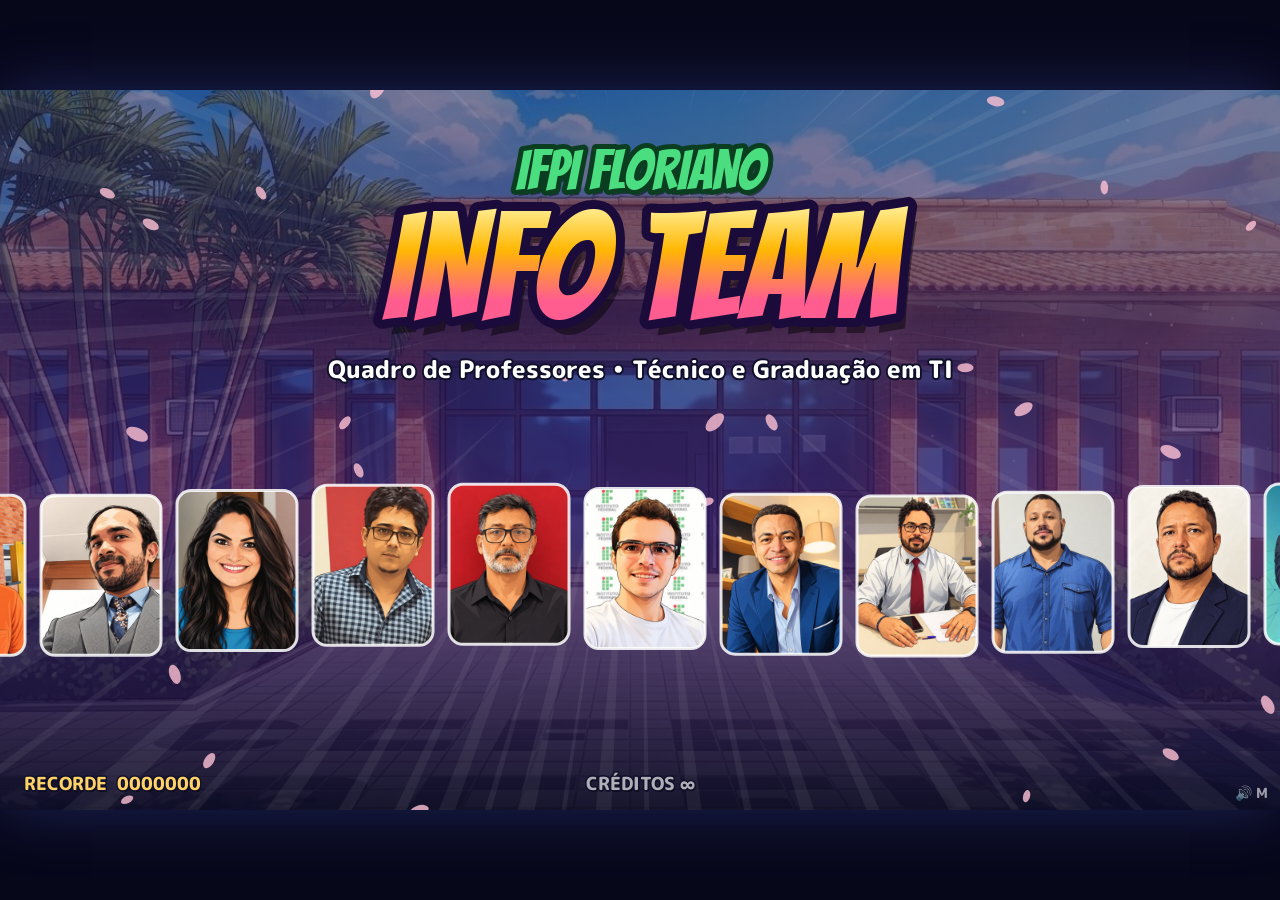
==== index.html @ 799edb48 "IFPI Floriano Info Team — versão 3 com tela vertical para celular - Detecta a orientação da janela: " ====
<!DOCTYPE html>
<html lang="pt-BR">
<head>
  <meta charset="UTF-8">
  <meta name="viewport" content="width=device-width, initial-scale=1.0, user-scalable=no">
  <title>IFPI Floriano Info Team</title>
  <link rel="preconnect" href="https://fonts.googleapis.com">
  <link rel="preconnect" href="https://fonts.gstatic.com" crossorigin>
  <link href="https://fonts.googleapis.com/css2?family=Bangers&family=M+PLUS+Rounded+1c:wght@500;800&display=swap" rel="stylesheet">
  <link rel="stylesheet" href="css/jogo.css">
</head>
<body>
  <canvas id="tela" aria-label="Jogo IFPI Floriano Info Team"></canvas>
  <script src="js/dados.js"></script>
  <script src="js/audio.js"></script>
  <script src="js/jogo.js"></script>
</body>
</html>
---- css/jogo.css ----
* { margin: 0; padding: 0; box-sizing: border-box; }

html, body {
  width: 100%;
  height: 100%;
  background: #07071a;
  overflow: hidden;
}

body {
  display: flex;
  align-items: center;
  justify-content: center;
}

#tela {
  display: block;
  touch-action: none;
  user-select: none;
  -webkit-user-select: none;
  -webkit-tap-highlight-color: transparent;
  box-shadow: 0 0 60px rgba(90, 120, 255, 0.25);
}
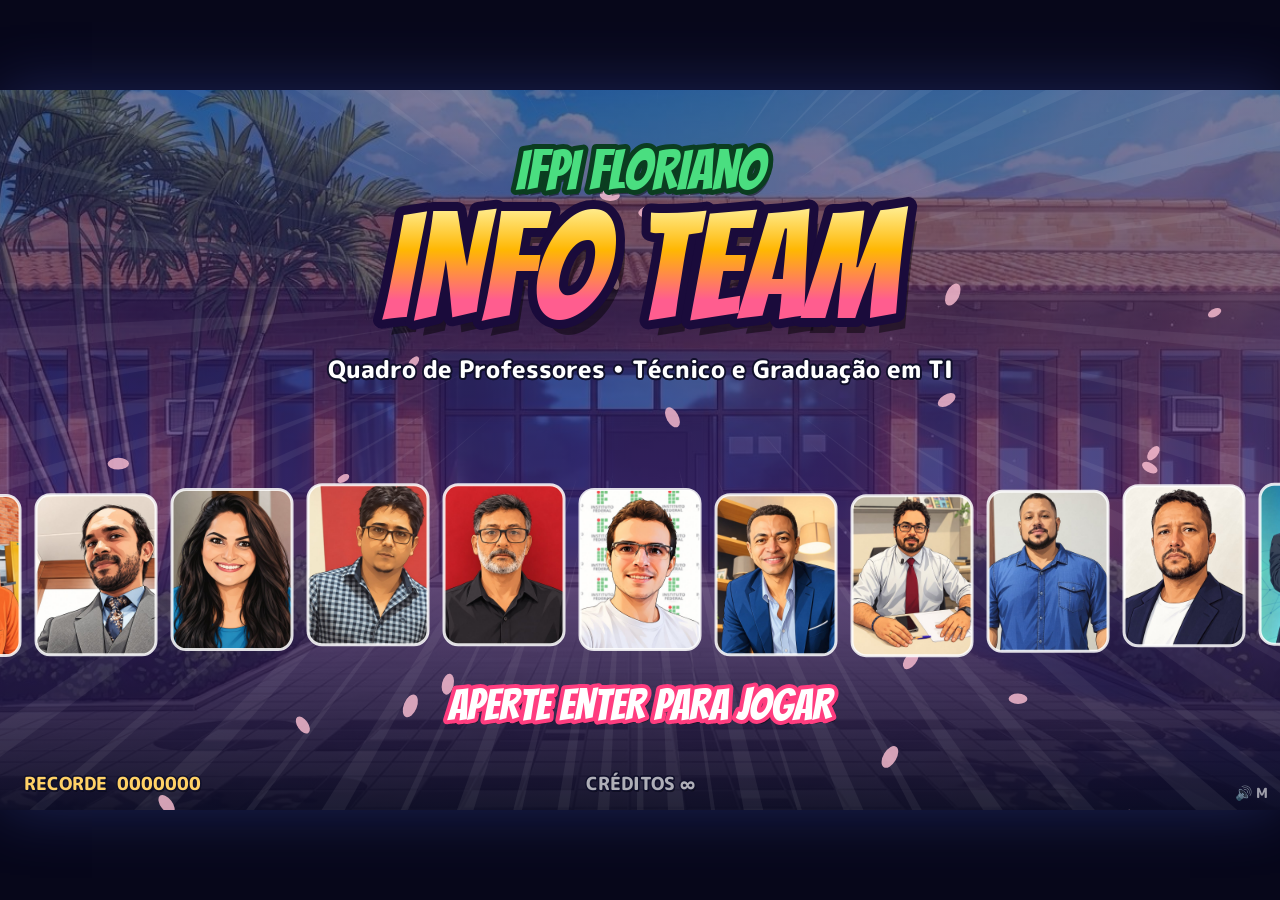
==== commit e2770b33: "Balões menores na vertical e tela cheia no celular - Vertical: texto dos balões de 24 para 20 px (ba" ====
--- a/index.html
+++ b/index.html
@@ -2,8 +2,17 @@
 <html lang="pt-BR">
 <head>
   <meta charset="UTF-8">
-  <meta name="viewport" content="width=device-width, initial-scale=1.0, user-scalable=no">
+  <meta name="viewport" content="width=device-width, initial-scale=1.0, user-scalable=no, viewport-fit=cover">
   <title>IFPI Floriano Info Team</title>
+  <!-- app instalável: aberto pela tela inicial, roda sem a barra do navegador -->
+  <link rel="manifest" href="manifest.json">
+  <meta name="theme-color" content="#1a1045">
+  <meta name="mobile-web-app-capable" content="yes">
+  <meta name="apple-mobile-web-app-capable" content="yes">
+  <meta name="apple-mobile-web-app-status-bar-style" content="black-translucent">
+  <meta name="apple-mobile-web-app-title" content="Info Team">
+  <link rel="icon" href="icones/icone-192.png">
+  <link rel="apple-touch-icon" href="icones/icone-180.png">
   <link rel="preconnect" href="https://fonts.googleapis.com">
   <link rel="preconnect" href="https://fonts.gstatic.com" crossorigin>
   <link href="https://fonts.googleapis.com/css2?family=Bangers&family=M+PLUS+Rounded+1c:wght@500;800&display=swap" rel="stylesheet">
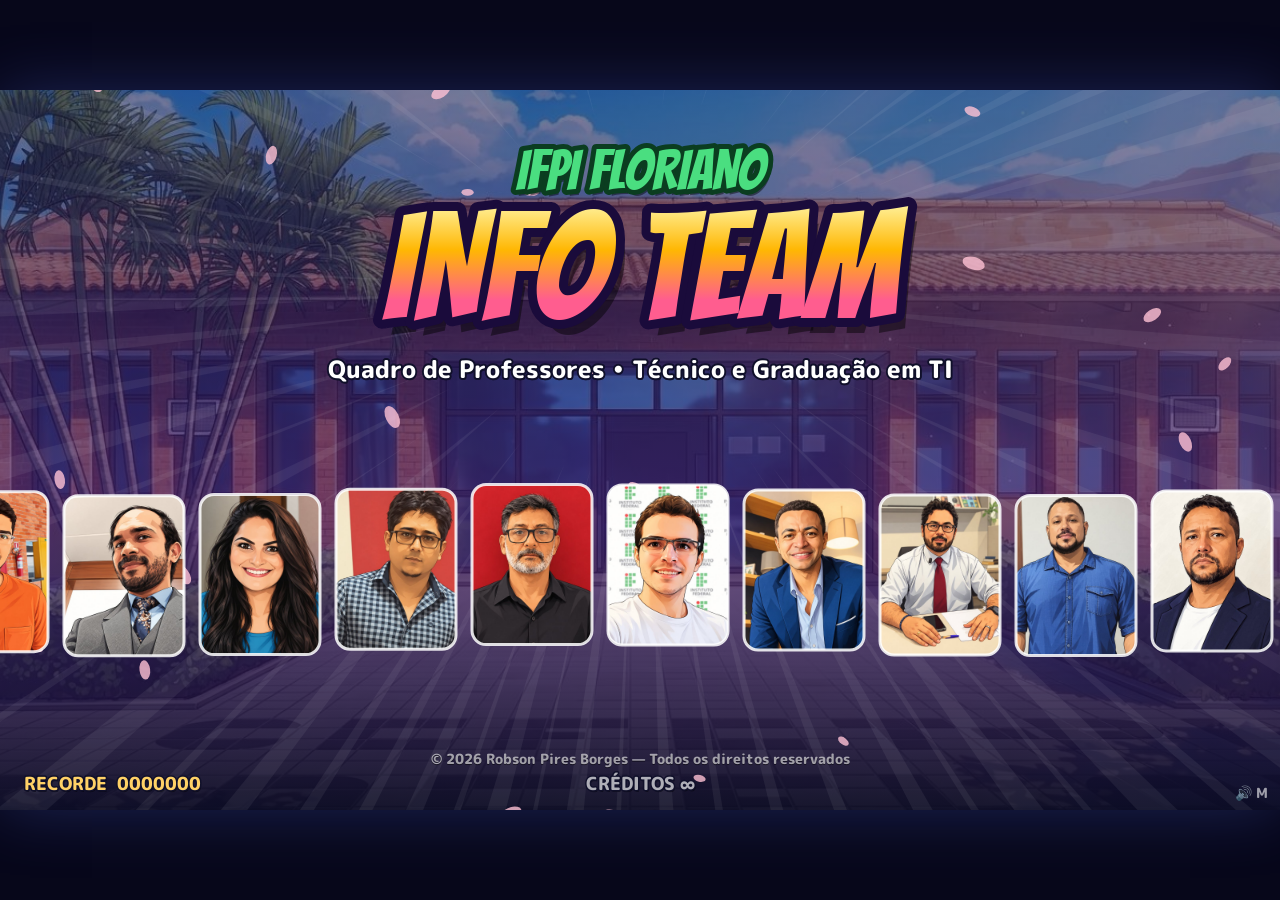
==== commit 58a2f609: "Adiciona autoria, licença e aviso de direitos reservados - Cabeçalho em todos os arquivos-fonte (JS," ====
--- a/index.html
+++ b/index.html
@@ -1,4 +1,33 @@
 <!DOCTYPE html>
+<!--
+  IFPI FLORIANO INFO TEAM
+  Jogo arcade do quadro de professores de Informática.
+
+  Criado por: Prof. Me. Robson Pires Borges
+  Inspirado no quadro de professores do curso de Tecnologia em Análise e
+  Desenvolvimento de Sistemas (TADS) do IFPI Campus Floriano, 2026.
+
+  Copyright (c) 2026 Robson Pires Borges. Todos os direitos reservados.
+
+  USO LIVRE: é permitido jogar, executar e apresentar este jogo
+  (por exemplo, em aulas e eventos), mantendo os créditos do autor.
+
+  MODIFICAÇÕES: alterar, adaptar, traduzir ou criar obras derivadas deste
+  código, total ou parcialmente, depende de autorização prévia e expressa
+  do autor.
+
+  Base legal (Brasil):
+    - Lei nº 9.609/1998 (Lei do Software), art. 2º: programas de computador
+      são protegidos pelo regime de direitos autorais.
+    - Lei nº 9.610/1998 (Lei de Direitos Autorais), arts. 28 e 29: cabe ao
+      autor o direito exclusivo de utilizar a obra, e a adaptação e quaisquer
+      transformações dependem de sua autorização prévia e expressa.
+    - Constituição Federal, art. 5º, inciso XXVII: aos autores pertence o
+      direito exclusivo de utilização de suas obras.
+
+  Os nomes e retratos dos professores são usados com finalidade educativa;
+  os direitos de imagem pertencem a cada professor retratado.
+-->
 <html lang="pt-BR">
 <head>
   <meta charset="UTF-8">
--- a/css/jogo.css
+++ b/css/jogo.css
@@ -1,3 +1,32 @@
+/*!
+ * IFPI FLORIANO INFO TEAM
+ * Jogo arcade do quadro de professores de Informática.
+ *
+ * Criado por: Prof. Me. Robson Pires Borges
+ * Inspirado no quadro de professores do curso de Tecnologia em Análise e
+ * Desenvolvimento de Sistemas (TADS) do IFPI Campus Floriano, 2026.
+ *
+ * Copyright (c) 2026 Robson Pires Borges. Todos os direitos reservados.
+ *
+ * USO LIVRE: é permitido jogar, executar e apresentar este jogo
+ * (por exemplo, em aulas e eventos), mantendo os créditos do autor.
+ *
+ * MODIFICAÇÕES: alterar, adaptar, traduzir ou criar obras derivadas deste
+ * código, total ou parcialmente, depende de autorização prévia e expressa
+ * do autor.
+ *
+ * Base legal (Brasil):
+ *   - Lei nº 9.609/1998 (Lei do Software), art. 2º: programas de computador
+ *     são protegidos pelo regime de direitos autorais.
+ *   - Lei nº 9.610/1998 (Lei de Direitos Autorais), arts. 28 e 29: cabe ao
+ *     autor o direito exclusivo de utilizar a obra, e a adaptação e quaisquer
+ *     transformações dependem de sua autorização prévia e expressa.
+ *   - Constituição Federal, art. 5º, inciso XXVII: aos autores pertence o
+ *     direito exclusivo de utilização de suas obras.
+ *
+ * Os nomes e retratos dos professores são usados com finalidade educativa;
+ * os direitos de imagem pertencem a cada professor retratado.
+ */
 * { margin: 0; padding: 0; box-sizing: border-box; }
 
 html, body {
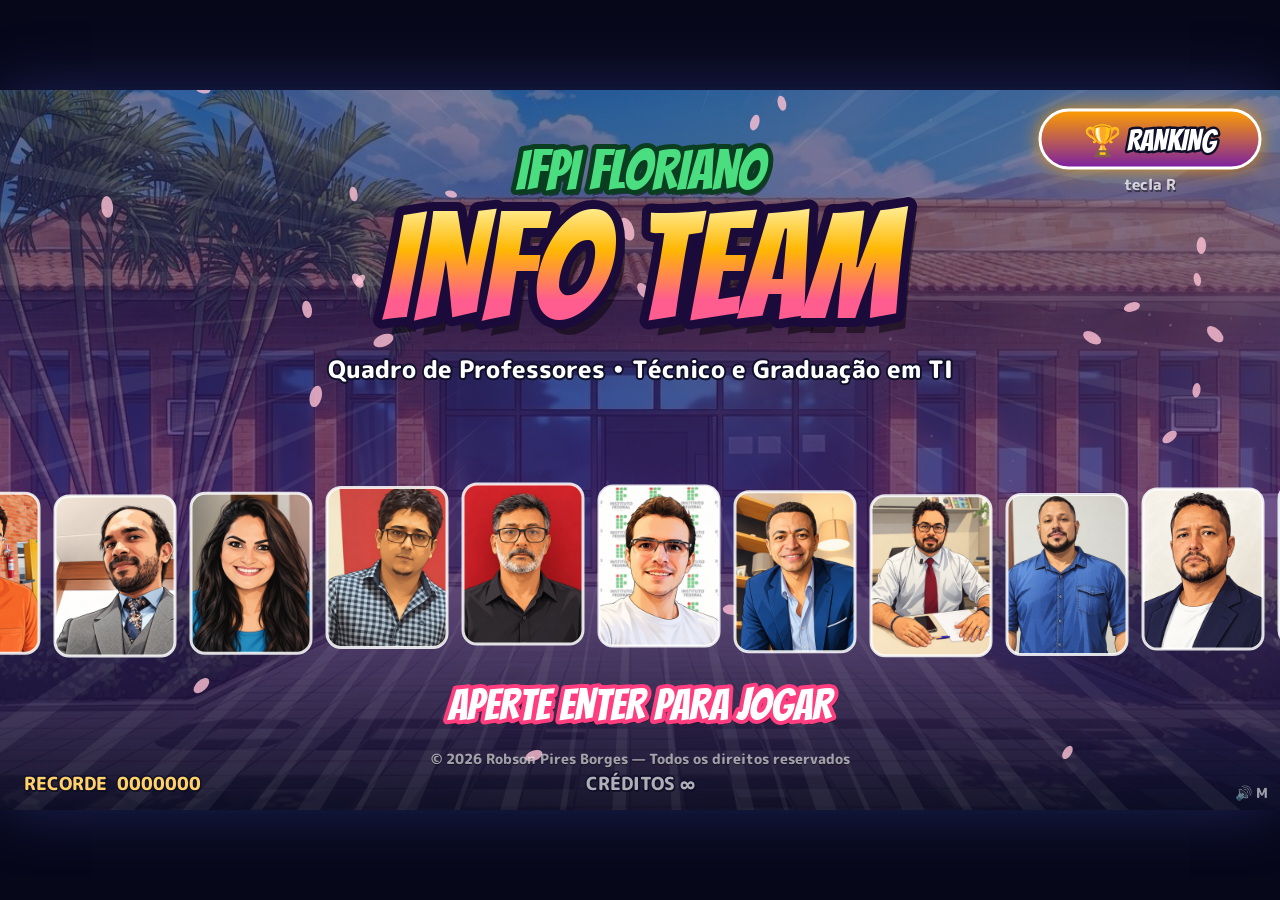
==== commit 815afbe4: "Adiciona ranking online de quem zera o jogo Quem conclui as 6 fases registra o apelido e a pontuação" ====
--- a/index.html
+++ b/index.html
@@ -51,6 +51,7 @@
   <canvas id="tela" aria-label="Jogo IFPI Floriano Info Team"></canvas>
   <script src="js/dados.js"></script>
   <script src="js/audio.js"></script>
+  <script src="js/ranking.js"></script>
   <script src="js/jogo.js"></script>
 </body>
 </html>
--- a/css/jogo.css
+++ b/css/jogo.css
@@ -50,3 +50,22 @@
   -webkit-tap-highlight-color: transparent;
   box-shadow: 0 0 60px rgba(90, 120, 255, 0.25);
 }
+
+/* campo do apelido no ranking: posicionado pelo jogo.js por cima do canvas */
+#campo-nome {
+  display: none;
+  position: fixed;
+  z-index: 2;
+  padding: 0 1em;
+  border: 4px solid #ffd166;
+  border-radius: 999px;
+  background: rgba(12, 10, 40, 0.92);
+  color: #fff;
+  font-family: "M PLUS Rounded 1c", "Trebuchet MS", sans-serif;
+  font-weight: 800;
+  text-align: center;
+  outline: none;
+  box-shadow: 0 0 24px rgba(255, 183, 3, 0.45);
+}
+#campo-nome::placeholder { color: rgba(255, 255, 255, 0.45); }
+#campo-nome:focus { border-color: #7dffb3; box-shadow: 0 0 28px rgba(125, 255, 179, 0.55); }
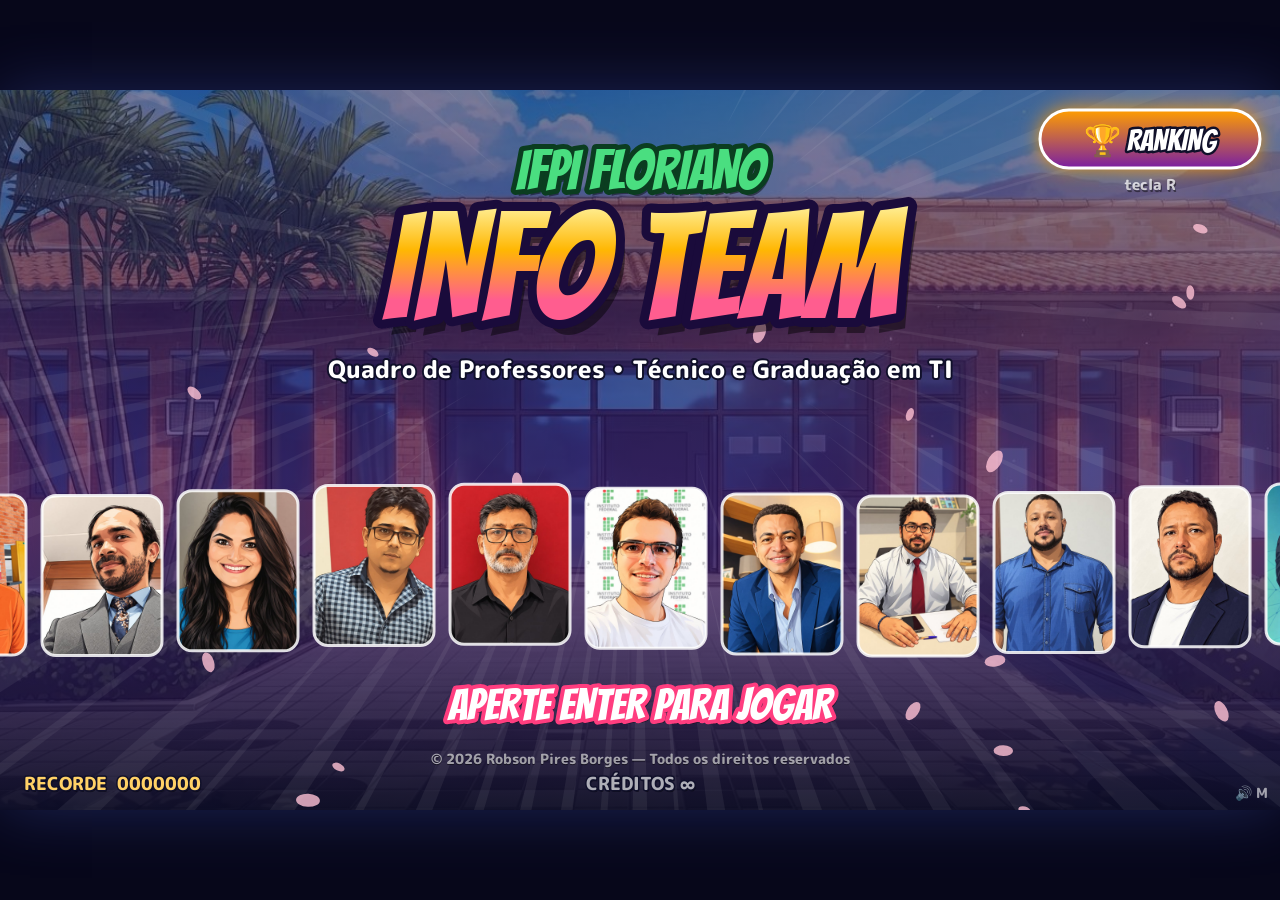
==== commit 62b29f60: "Adiciona service worker e ajusta manifest para gerar o app Android Co-Authored-By: Claude Opus 5.5 <" ====
--- a/index.html
+++ b/index.html
@@ -53,5 +53,9 @@
   <script src="js/audio.js"></script>
   <script src="js/ranking.js"></script>
   <script src="js/jogo.js"></script>
+  <script>
+    // service worker: deixa o jogo instalável e é exigido pelo PWABuilder (app Android)
+    if ('serviceWorker' in navigator) navigator.serviceWorker.register('sw.js').catch(() => {});
+  </script>
 </body>
 </html>
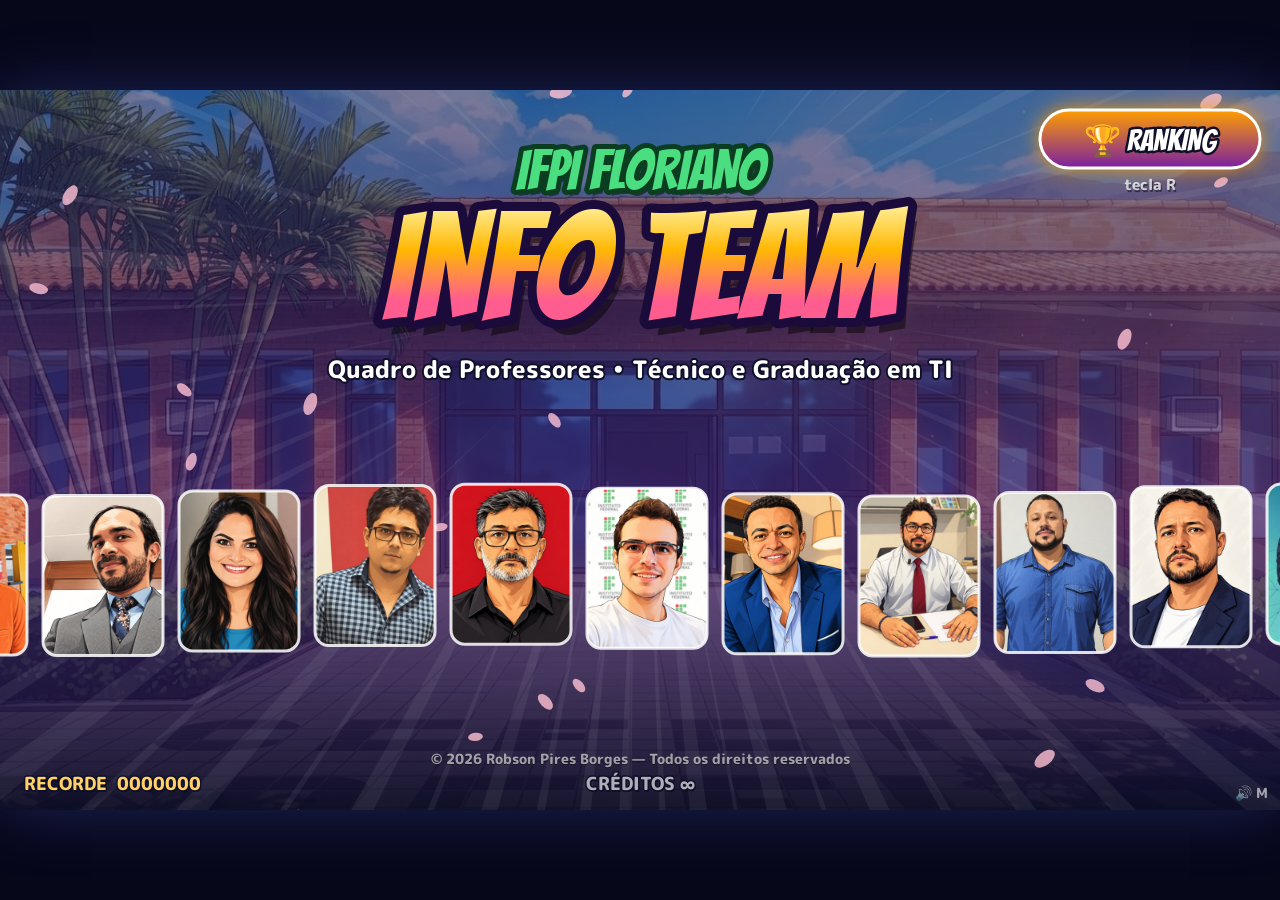
==== commit 1716d05c: "Adiciona poder especial dos professores e renomeia fases - Barra ESPECIAL no HUD: enche com os acert" ====
--- a/index.html
+++ b/index.html
@@ -52,6 +52,7 @@
   <script src="js/dados.js"></script>
   <script src="js/audio.js"></script>
   <script src="js/ranking.js"></script>
+  <script src="js/especial.js"></script>
   <script src="js/jogo.js"></script>
   <script>
     // service worker: deixa o jogo instalável e é exigido pelo PWABuilder (app Android)
